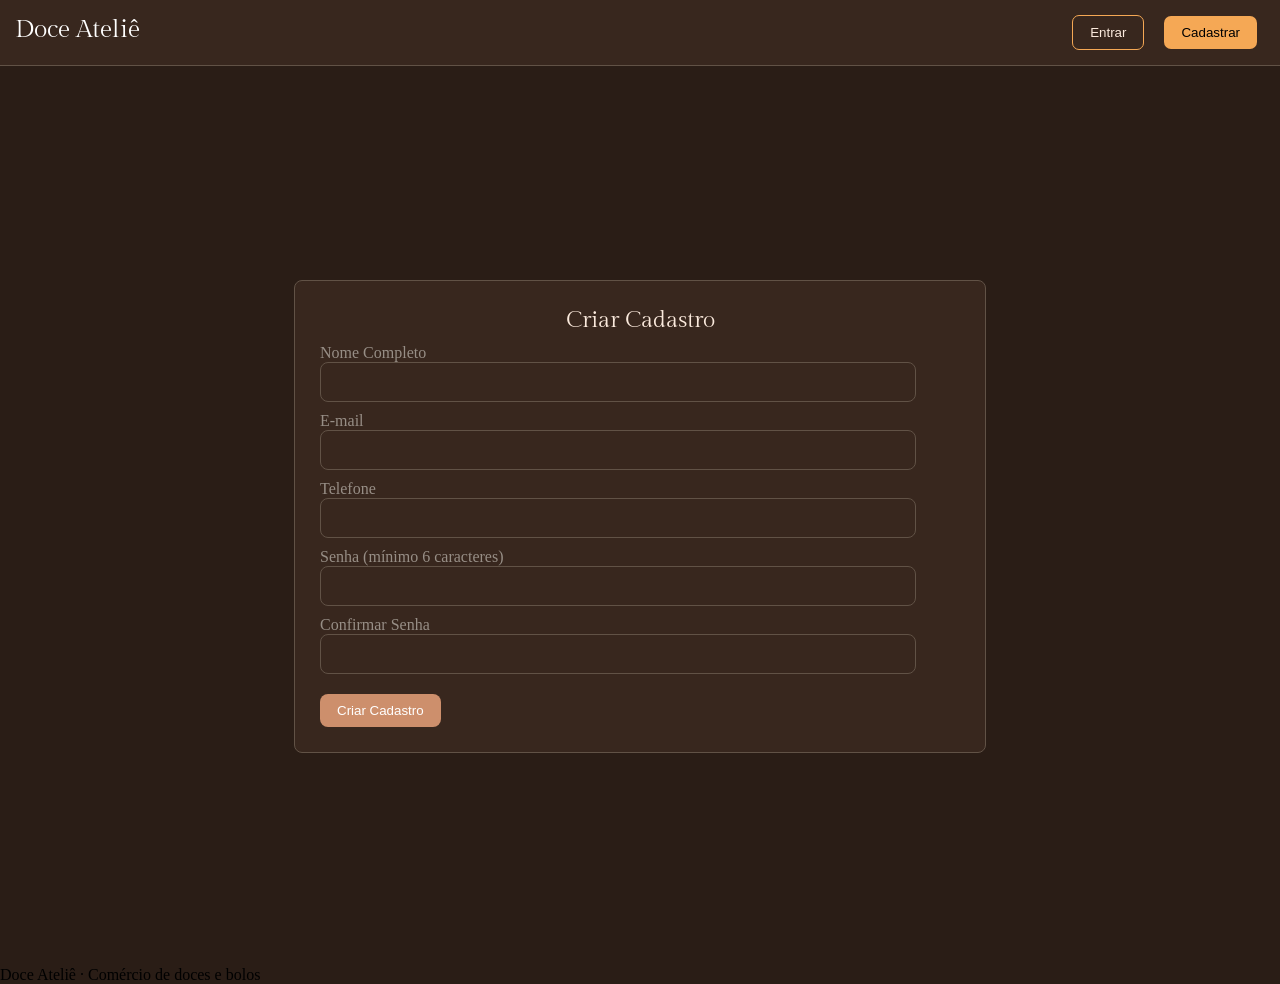
==== index.html @ 618bdc6c "criando o style.css" ====
<!DOCTYPE html>
<html lang="pt-br">

<head>
    <title>Doce Ateliê</title>
    <meta charset="UTF-8">
    <meta name="viewport" content="width=device-width, initial-scale=1.0">
    <link rel="stylesheet" href="style.css">
    <link href="https://fonts.googleapis.com/css2?family=Gilda+Display&family=Nunito+Sans:wght@400;600;700&display=swap" rel="stylesheet">
</head>

<body>
    <header>
        <div class="logo">Doce Ateliê</div>
        <div class="nav">
            <button class="entrar">Entrar</button>
            <button class="cadastrar">Cadastrar</button>
        </div>
    </header>

    <main>
        <div class="conta">
            <form action="">
                <h3>Criar Cadastro</h3>
                <label for="nome">Nome Completo</label> <br>
                <input type="text" id="nome" autocomplete="name" required>
                <br>
                <label for="email">E-mail</label> <br>
                <input type="email" id="email" autocomplete="email" required>
                <br>
                <label for="tel">Telefone</label> <br>
                <input type="tel" id="tel" autocomplete="tel" required>
                <br>
                <label for="senha">Senha (mínimo 6 caracteres)</label> <br>
                <input type="password" id="senha" autocomplete="new-password" required>
                <br>
                <label for="confsenha">Confirmar Senha</label> <br>
                <input type="password" id="confsenha" autocomplete="new-password" required>
                <br>
                <button type="submit">Criar Cadastro</button>
            </form>
        </div>
    </main>

    <footer>Doce Ateliê · Comércio de doces e bolos</footer>

</body>

</html>
---- style.css ----
* {
    margin: 0;
    padding: 0;
}

body {
    background-color: #2a1d16;
}

header {
    display: flex;
    justify-content: space-between;
    padding: 15px;
    background-color: #38271e;
    color: white;
    border-bottom: 0.5px solid  #615246;
    
}

.nav button {
    padding: 9px 17px;
    margin: 0 8px 0 8px;
    border-radius: 7px;
}

.nav button:hover{
    cursor: pointer;
}

header .logo {
    color: white;
    font-size: 25px;
    font-family: 'Gilda Display', serif;
    align-items: center;
}

header .cadastrar {
    background-color: #f5a855;
    border: navajowhite;
    font: 'Nunito Sans', system-ui, sans-serif;
}

.entrar {
    color: #fbeadd;
    background-color: #38271e;
    border: 1px solid #f5a855;
    font: 'Nunito Sans', system-ui, sans-serif;
}

main {
    box-sizing: border-box;
    display: flex;
    flex-wrap: wrap;
    align-items: center;
    justify-content: center;
    flex-direction: column;
    min-height: 100vh;
}

h3 {
    text-align: center;
    margin: 0 0 10px 0;
    color: #fbeadd;
    font-weight: 100;
    font-size: 23px;
    font-family:'Gilda Display', serif; 
}

.conta {
    background-color: #38271e;
    padding: 25px;
    border-radius: 8px;
    border: 1px solid #615246;
    margin: 0 auto;
    width: 50%;
}

.conta button {
    border-radius: 8px;
    padding: 9px 17px;
    border: none;
    margin-top: 10px;
    background-color: #cd8f6c;
    border-radius: 8px;
    color: #fff;
}

form label {
    color: #978e86;
    font-weight: 100;
}

form input{
    border-radius: 8px;
    padding: 9px;
    border: 1px solid #615246;
    margin-bottom: 10px;
    background-color: #38271e;
    width: 90%;
    color: #fff;
    font-size: 17px;
}

.conta input:focus {
    outline: none;
    background-color: #615246;
    color: #fff;
}

.conta button:hover{
    cursor: pointer;
}
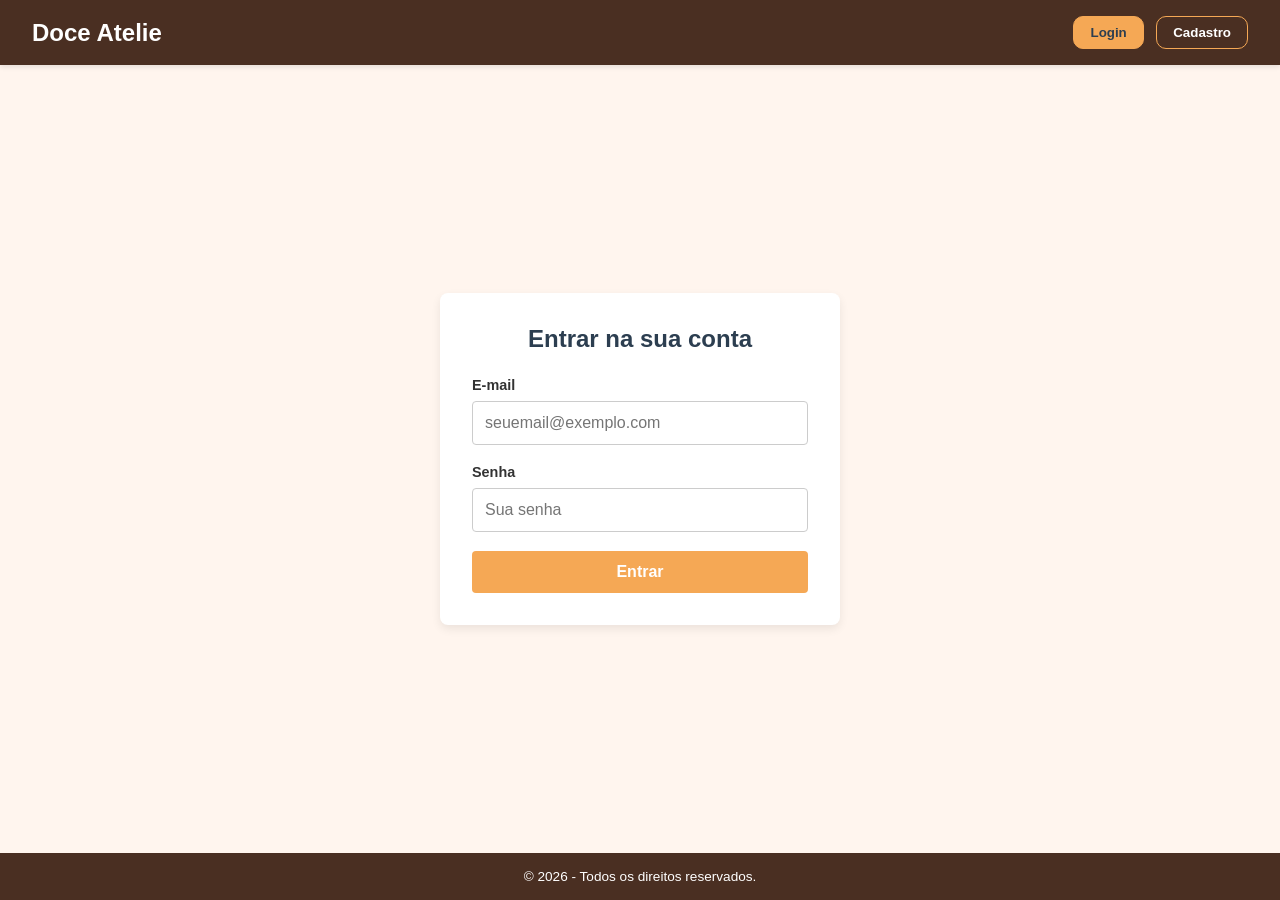
==== commit 8477984d: "resposividade" ====
--- a/index.html
+++ b/index.html
@@ -1,49 +1,71 @@
 <!DOCTYPE html>
-<html lang="pt-br">
+<html lang="pt-BR">
 
 <head>
-    <title>Doce Ateliê</title>
+    <title>Doce Atelie</title>
     <meta charset="UTF-8">
     <meta name="viewport" content="width=device-width, initial-scale=1.0">
     <link rel="stylesheet" href="style.css">
-    <link href="https://fonts.googleapis.com/css2?family=Gilda+Display&family=Nunito+Sans:wght@400;600;700&display=swap" rel="stylesheet">
 </head>
 
 <body>
-    <header>
-        <div class="logo">Doce Ateliê</div>
-        <div class="nav">
-            <button class="entrar">Entrar</button>
-            <button class="cadastrar">Cadastrar</button>
-        </div>
+
+    <!-- CABEÇALHO E MENU DE NAVEGAÇÃO -->
+    <header class="header">
+        <div class="logo">Doce Atelie</div>
+        <nav class="nav-menu">
+            <button id="btn-show-login" class="nav-btn active">Login</button>
+            <button id="btn-show-register" class="nav-btn">Cadastro</button>
+        </nav>
     </header>
 
-    <main>
-        <div class="conta">
-            <form action="">
-                <h3>Criar Cadastro</h3>
-                <label for="nome">Nome Completo</label> <br>
-                <input type="text" id="nome" autocomplete="name" required>
-                <br>
-                <label for="email">E-mail</label> <br>
-                <input type="email" id="email" autocomplete="email" required>
-                <br>
-                <label for="tel">Telefone</label> <br>
-                <input type="tel" id="tel" autocomplete="tel" required>
-                <br>
-                <label for="senha">Senha (mínimo 6 caracteres)</label> <br>
-                <input type="password" id="senha" autocomplete="new-password" required>
-                <br>
-                <label for="confsenha">Confirmar Senha</label> <br>
-                <input type="password" id="confsenha" autocomplete="new-password" required>
-                <br>
-                <button type="submit">Criar Cadastro</button>
+    <!-- CONTEÚDO PRINCIPAL -->
+    <main class="content">
+
+        <!-- PÁGINA DE LOGIN -->
+        <section id="login-page" class="form-container">
+            <h2>Entrar na sua conta</h2>
+            <form>
+                <div class="input-group">
+                    <label for="login-email">E-mail</label>
+                    <input type="email" id="login-email" placeholder="seuemail@exemplo.com" required>
+                </div>
+                <div class="input-group">
+                    <label for="login-password">Senha</label>
+                    <input type="password" id="login-password" placeholder="Sua senha" required>
+                </div>
+                <button type="submit" class="submit-btn">Entrar</button>
             </form>
-        </div>
+        </section>
+
+        <!-- PÁGINA DE CADASTRO -->
+        <section id="register-page" class="form-container hidden">
+            <h2>Criar uma nova conta</h2>
+            <form>
+                <div class="input-group">
+                    <label for="reg-name">Nome Completo</label>
+                    <input type="text" id="reg-name" placeholder="Seu nome" required>
+                </div>
+                <div class="input-group">
+                    <label for="reg-email">E-mail</label>
+                    <input type="email" id="reg-email" placeholder="seuemail@exemplo.com" required>
+                </div>
+                <div class="input-group">
+                    <label for="reg-password">Senha</label>
+                    <input type="password" id="reg-password" placeholder="Crie uma senha" required>
+                </div>
+                <button type="submit" class="submit-btn">Cadastrar</button>
+            </form>
+        </section>
+
     </main>
 
-    <footer>Doce Ateliê · Comércio de doces e bolos</footer>
+    <!-- RODAPÉ -->
+    <footer class="footer">
+        <p>&copy; 2026 - Todos os direitos reservados.</p>
+    </footer>
 
+    <script src="script.js"></script>
 </body>
 
 </html>
--- a/style.css
+++ b/style.css
@@ -1,112 +1,128 @@
+/* Reset simples e configurações globais */
 * {
-    margin: 0;
-    padding: 0;
+  margin: 0;
+  padding: 0;
+  box-sizing: border-box;
+  font-family: 'Segoe UI', Tahoma, Geneva, Verdana, sans-serif;
 }
 
 body {
-    background-color: #2a1d16;
+  display: flex;
+  flex-direction: column;
+  min-height: 100vh;
+  background-color: #FFF5EE;
+  color: #333;
 }
 
-header {
-    display: flex;
-    justify-content: space-between;
-    padding: 15px;
-    background-color: #38271e;
-    color: white;
-    border-bottom: 0.5px solid  #615246;
-    
+/* 1. Estilos do Header/Navegação */
+.header {
+  display: flex;
+  justify-content: space-between;
+  align-items: center;
+  padding: 1rem 2rem;
+  background-color: #4a2f22;
+  color: #ffffff;
+  box-shadow: 0 2px 5px rgba(0,0,0,0.1);
+  flex-wrap: wrap;
 }
 
-.nav button {
-    padding: 9px 17px;
-    margin: 0 8px 0 8px;
-    border-radius: 7px;
+.logo {
+  font-size: 1.5rem;
+  font-weight: bold;
 }
 
-.nav button:hover{
-    cursor: pointer;
+.nav-btn {
+  background: transparent;
+  border: 1px solid #F5A855;
+  color: #ffffff;
+  padding: 0.5rem 1rem;
+  margin-left: 0.5rem;
+  border-radius: 10px;
+  cursor: pointer;
+  transition: all 0.3s ease;
+  font-weight: 800;
 }
 
-header .logo {
-    color: white;
-    font-size: 25px;
-    font-family: 'Gilda Display', serif;
-    align-items: center;
+.nav-btn:hover, .nav-btn.active {
+  background-color: #F5A855;
+  color: #2c3e50;
 }
 
-header .cadastrar {
-    background-color: #f5a855;
-    border: navajowhite;
-    font: 'Nunito Sans', system-ui, sans-serif;
+/* 2. Estilos do Conteúdo Principal e Formulários */
+.content {
+  flex: 1; /* Faz a área principal crescer para empurrar o footer para baixo */
+  display: flex;
+  justify-content: center;
+  align-items: center;
+  padding: 2rem;
 }
 
-.entrar {
-    color: #fbeadd;
-    background-color: #38271e;
-    border: 1px solid #f5a855;
-    font: 'Nunito Sans', system-ui, sans-serif;
+.form-container {
+  background-color: #ffffff;
+  padding: 2rem;
+  border-radius: 8px;
+  box-shadow: 0 4px 10px rgba(0, 0, 0, 0.08);
+  width: 100%;
+  max-width: 400px;
 }
 
-main {
-    box-sizing: border-box;
-    display: flex;
-    flex-wrap: wrap;
-    align-items: center;
-    justify-content: center;
-    flex-direction: column;
-    min-height: 100vh;
+.form-container h2 {
+  margin-bottom: 1.5rem;
+  text-align: center;
+  color: #2c3e50;
 }
 
-h3 {
-    text-align: center;
-    margin: 0 0 10px 0;
-    color: #fbeadd;
-    font-weight: 100;
-    font-size: 23px;
-    font-family:'Gilda Display', serif; 
+.input-group {
+  margin-bottom: 1.2rem;
+  display: flex;
+  flex-direction: column;
 }
 
-.conta {
-    background-color: #38271e;
-    padding: 25px;
-    border-radius: 8px;
-    border: 1px solid #615246;
-    margin: 0 auto;
-    width: 50%;
+.input-group label {
+  margin-bottom: 0.5rem;
+  font-size: 0.9rem;
+  font-weight: 600;
 }
 
-.conta button {
-    border-radius: 8px;
-    padding: 9px 17px;
-    border: none;
-    margin-top: 10px;
-    background-color: #cd8f6c;
-    border-radius: 8px;
-    color: #fff;
+.input-group input {
+  padding: 0.75rem;
+  border: 1px solid #ccc;
+  border-radius: 4px;
+  font-size: 1rem;
 }
 
-form label {
-    color: #978e86;
-    font-weight: 100;
+.input-group input:focus {
+  border-color: #F5A855;
+  outline: none;
 }
 
-form input{
-    border-radius: 8px;
-    padding: 9px;
-    border: 1px solid #615246;
-    margin-bottom: 10px;
-    background-color: #38271e;
-    width: 90%;
-    color: #fff;
-    font-size: 17px;
+.submit-btn {
+  width: 100%;
+  padding: 0.75rem;
+  background-color: #F5A855;
+  color: #ffffff;
+  border: none;
+  border-radius: 4px;
+  font-size: 1rem;
+  font-weight: bold;
+  cursor: pointer;
+  transition: background-color 0.3s ease;
 }
 
-.conta input:focus {
-    outline: none;
-    background-color: #615246;
-    color: #fff;
+.submit-btn:hover {
+  background-color: #4a2f22;
 }
 
-.conta button:hover{
-    cursor: pointer;
+/* Classe utilitária para esconder telas */
+.hidden {
+  display: none;
 }
+
+/* 3. Estilos do Footer */
+.footer {
+  text-align: center;
+  padding: 1rem;
+  background-color: #4a2f22;;
+  color: #ffffff;
+  font-size: 0.85rem;
+}
